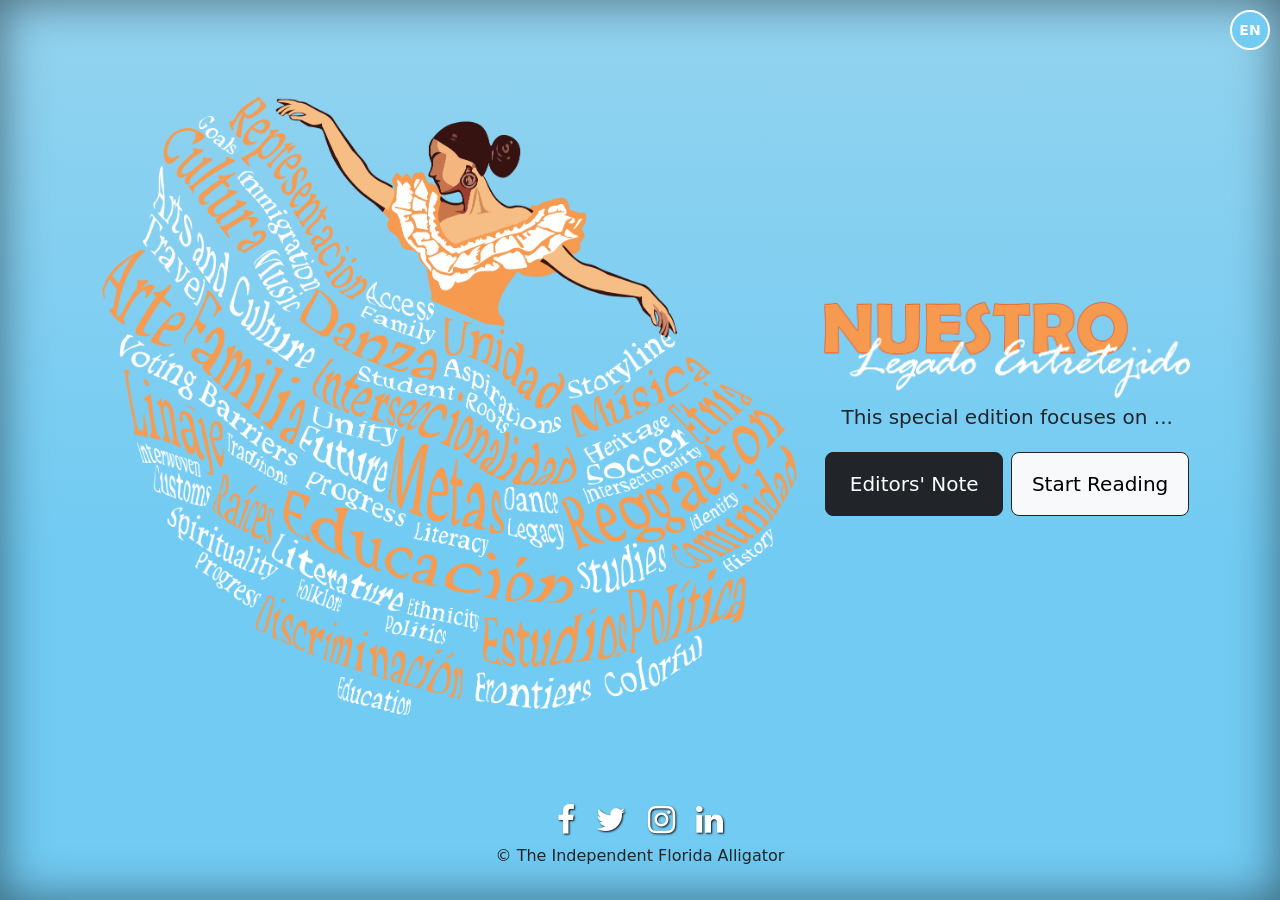
==== index.html @ 2600139e "Initial Commit of legado website added the first articles and some dummy data to the site" ====
<!doctype html>
<html lang="en">

<head>
  <meta charset="utf-8">
  <meta name="viewport" content="width=device-width, initial-scale=1">
  <meta name="description" content="">

  <title>Nuestro Legado Entretejido - The Independent Florida Alligator</title>

  <link href="https://cdn.jsdelivr.net/npm/bootstrap@5.3.2/dist/css/bootstrap.min.css" rel="stylesheet"
    integrity="sha384-T3c6CoIi6uLrA9TneNEoa7RxnatzjcDSCmG1MXxSR1GAsXEV/Dwwykc2MPK8M2HN" crossorigin="anonymous">

  <link rel="stylesheet" href="https://stackpath.bootstrapcdn.com/font-awesome/4.7.0/css/font-awesome.min.css">

  <!-- Custom styles for this template -->
  <link href="css/styles.css" rel="stylesheet">

  <script src="scripts/language-utils.js"></script>
</head>

<body class="text-center h-100">

  <div class="container d-flex w-100 h-100 p-3 mx-auto flex-column justify-content-between" style="max-width: 100rem;">

    <div class="language-toggle">
      <button id="langToggle" onclick="toggleLanguage()">EN</button>
  </div>

    <main class="container px-3 m-auto d-flex flex-column flex-lg-row align-items-center justify-content-between" role="main">
      <img src="images/wrap_subject.png" id="dressImage" class="pb-3 p-lg-3" height="650px" width="800px" alt="Graphic of a woman with a dress composed of various culture elements and societal issues">

      <div id="aboutContainer" class="d-flex flex-column p-lg-2">
          <img src="images/wrap_title.png" id="legadoBodyLogo" class="pb-1" alt="Banner for the special edition, with the Nuestro Legado Entretejido title">

          <p id="lead" class="lang-en">This special edition focuses on ...</p>
          <p id="lead" class="lang-es" style="display: none;">Esta edición especial se centra en ...</p>

          <div id="bodyNavButts" class="d-flex flex-row align-items-center justify-content-center w-100">
              <a href="#" class="btn btn-lg btn-light border-dark bg-dark m-1 p-3 text-nowrap w-50" data-bs-toggle="modal"
                data-bs-target="#noteModal">
                <span class="lang-en">Editors' Note</span>
                <span class="lang-es" style="display: none;">Nota del Editor</span>
              </a>
              <a href="student-impact.html" id="start-button" class="btn btn-lg btn-info m-1 p-3 text-nowrap text-bg-light fw-b w-50 border border-dark">
                  <span class="lang-en">Start Reading</span>
                  <span class="lang-es" style="display: none;">Comenzar a Leer</span>
              </a>
          </div>
      </div>
    </main>

    <footer class="w-100">
      <div class="social-media">
        <a href="https://www.facebook.com/floridaalligator/"><i class="fa fa-facebook mx-2"></i></a>
        <a href="https://twitter.com/thealligator"><i class="fa fa-twitter mx-2"></i></a>
        <a href="https://www.instagram.com/thealligator_/?hl=en"><i class="fa fa-instagram mx-2"></i></a>
        <a href="https://www.linkedin.com/company/ifl-alligator/mycompany/"><i class="fa fa-linkedin mx-2"></i></a>
      </div>
      <p>&copy; The Independent Florida Alligator</p>
    </footer>
  </div>

  <div id="noteModal" class="modal fade" tabindex="-1" aria-hidden="true">
    <div class="modal-dialog modal-lg">
      <div class="modal-content">
        <div class="modal-header flex-column align-items-center p-4">
          <button type="button" class="btn-close" data-bs-dismiss="modal" aria-label="Close"></button>
          <div class="px-4">

            <h1 id="articleTitle" class="fs-2">
              <span class="lang-en">[en editors note title]<br>[en editors note subtitle]</span>
              <span class="lang-es" style="display: none;">[es editors note title]<br>[es editors note subtitle]</span>
            </h1>

            <div>By <span id="articleAuthor">
              <span class="lang-en">The Alligator Editorial Board</span>
              <span class="lang-es" style="display: none;">El Consejo Editorial de The Alligator</span>
            </span></div>

          </div>
        </div>
        <div class="modal-body d-flex flex-column px-5 py-4 row-gap-4 border-bottom">
          <div id="articleBody" class="text-start">
            <span class="lang-en">
              <p>[Insert editor's note (en) here]</p><p>[Paragraph 2...] Lorem ipsum dolor sit amet, consectetur adipiscing elit. Aliquam venenatis faucibus mauris non condimentum. Phasellus ac ultricies massa. Nunc ut quam eros. Sed vulputate diam sit amet odio vestibulum, sit amet dignissim lacus bibendum. Integer faucibus nunc lectus, eu commodo ipsum finibus et. Fusce sed accumsan purus. Cras eget libero vitae diam tincidunt imperdiet. Sed blandit turpis eget sem tempor efficitur. Sed velit ante, gravida id faucibus quis, blandit sed tortor. Integer sagittis sapien ac dui mattis efficitur. Nunc ac consectetur magna. Ut viverra elit est, vel faucibus risus consequat eget. Sed tincidunt nec velit sed consectetur.</p>
            </span>
            <span class="lang-es" style="display: none;">
              <p>[Insert editor's note (es) here]</p><p>[Parrafo 2...] Lorem ipsum dolor sit amet, consectetur adipiscing elit. Aliquam venenatis faucibus mauris non condimentum. Phasellus ac ultricies massa. Nunc ut quam eros. Sed vulputate diam sit amet odio vestibulum, sit amet dignissim lacus bibendum. Integer faucibus nunc lectus, eu commodo ipsum finibus et. Fusce sed accumsan purus. Cras eget libero vitae diam tincidunt imperdiet. Sed blandit turpis eget sem tempor efficitur. Sed velit ante, gravida id faucibus quis, blandit sed tortor. Integer sagittis sapien ac dui mattis efficitur. Nunc ac consectetur magna. Ut viverra elit est, vel faucibus risus consequat eget. Sed tincidunt nec velit sed consectetur.</p>
            </span>

          </div>
        </div>
        <div class="px-5 py-4">
          <p id="articleAbout"><i>
            <span class="lang-en">The Editorial Board consists of [insert current editorial board (en)].</span>
            <span class="lang-es" style="display: none;">El Consejo Editorial está formado por [insert current editorial board (es)].</span>
            
          </i>
          <p>
        </div>
        <div class="modal-footer">
          <button type="button" class="btn btn-secondary" data-bs-dismiss="modal">Close</button>
        </div>
      </div>
    </div>
  </div>

  <script src="https://cdn.jsdelivr.net/npm/bootstrap@5.3.2/dist/js/bootstrap.bundle.min.js"
    integrity="sha384-C6RzsynM9kWDrMNeT87bh95OGNyZPhcTNXj1NW7RuBCsyN/o0jlpcV8Qyq46cDfL"
    crossorigin="anonymous"></script>



</body>

</html>
---- css/styles.css ----
/*
 * Globals
 */

 html {
  height: 100%;
 }

 body { 
  height: 100%;
  background: #71cbf3;
  background: -moz-linear-gradient(0deg, #71cbf3 38%, #93d3ef 100%);
  background: -webkit-linear-gradient(0deg, #71cbf3 38%, #93d3ef 100%);
  background: linear-gradient(0deg, #71cbf3 38%, #93d3ef 100%) !important;
  filter: progid:DXImageTransform.Microsoft.gradient(startColorstr="#71cbf3",endColorstr="#93d3ef",GradientType=1);
  box-shadow: inset 0 0 3rem rgba(0, 0, 0, .5);
}

/* Custom default button */
.btn-light,
.btn-light:hover,
.btn-light:focus {
  color: #fff;
  text-shadow: none; /* Prevent inheritance from `body` */
}

.my-bg-blue {
  background: #71cbf3;
  border: solid 1px #131313;
}

.my-text-blue {
  color: #71cbf3;
  text-shadow: 1px 1px 2px #131313;
}


/*
 * Header
 */
 .nav-masthead {
  text-shadow: 0 .05rem .1rem rgba(0, 0, 0, .5);
 }

.nav-masthead .nav-link {
  color: rgba(0, 0, 0, .5);
  border-bottom: .25rem solid transparent;
}

.nav-masthead .nav-link:hover,
.nav-masthead .nav-link:focus {
  border-bottom-color: rgba(0, 0, 0, .25);
}

.nav-masthead .nav-link + .nav-link {
  margin-left: 1rem;
}

.nav-masthead .active {
  color: rgba(0, 0, 0, 1);
  border-bottom-color:rgba(0, 0, 0, 1);
}

/* Article Modal */
#articleContainer {
  text-shadow: none !important;
}

#articleBody p:last-of-type {
  margin: 0 !important;
  padding: 0 !important;
}

.card {
  cursor: pointer;
}

.social-media a {
  color: #fff;
  text-shadow: 1px 1px 2px #131313;
  font-size: 2rem;
}

.btn:active {
  transform: scale(0.96);
}

.btn:hover {
  border: none !important;
  box-shadow: 0px 2px 2px 6px rgba(35, 204, 255, 0.5);
}

#brainAnimation {
  width: 65%;
}

#aboutContainer {
  width: 35%;
}

#aboutContainer h1 {
  font-size: 2rem;
}

#stigmaNavLogo {
  display: none;
}

#stigmaBodyLogo {
  display: block;
}

#lead {
  font-size: 1.25rem;
  font-weight: 300;
}

#navBannerX {
  height: 1.5rem;
}

#navBannerAlligator {
  display: block;
  height: 3rem;
}

#bodyNavButts button { 
  margin: 0.5rem;
  height: 3rem;
  width: 45%;
}

/*
#bodyNavButts button {
  flex: 1 0 35%; 
  margin: 5px;
  height: auto;
}
*/

/* Language Toggle */
.language-toggle {
  position: fixed;
  top: 10px;
  right: 10px;
  z-index: 1000;
}

#langToggle {
  background-color: #71cbf3;
  color: #fff;
  border: 2px solid #fff;
  border-radius: 50%;
  width: 40px;
  height: 40px;
  font-size: 14px;
  font-weight: bold;
  cursor: pointer;
  transition: all 0.3s ease;
}

#langToggle:hover {
  background-color: #93d3ef;
  transform: scale(1.1);
}

@media (max-width: 991px) {
  html, body {
    height: auto !important;
  }

  #brainAnimation {
    width: 100%;
  }
  
  #stigmaNavLogo {
    display: block;
  }
  
  #navBannerX {
    display: block;
  }
  
  #navBannerAlligator {
    display: block;
  }

  #aboutContainer {
    width: 100%;
  }

  #stigmaNavLogo {
    display: block;
  }

  #stigmaBodyLogo {
    display: none;
  }


}
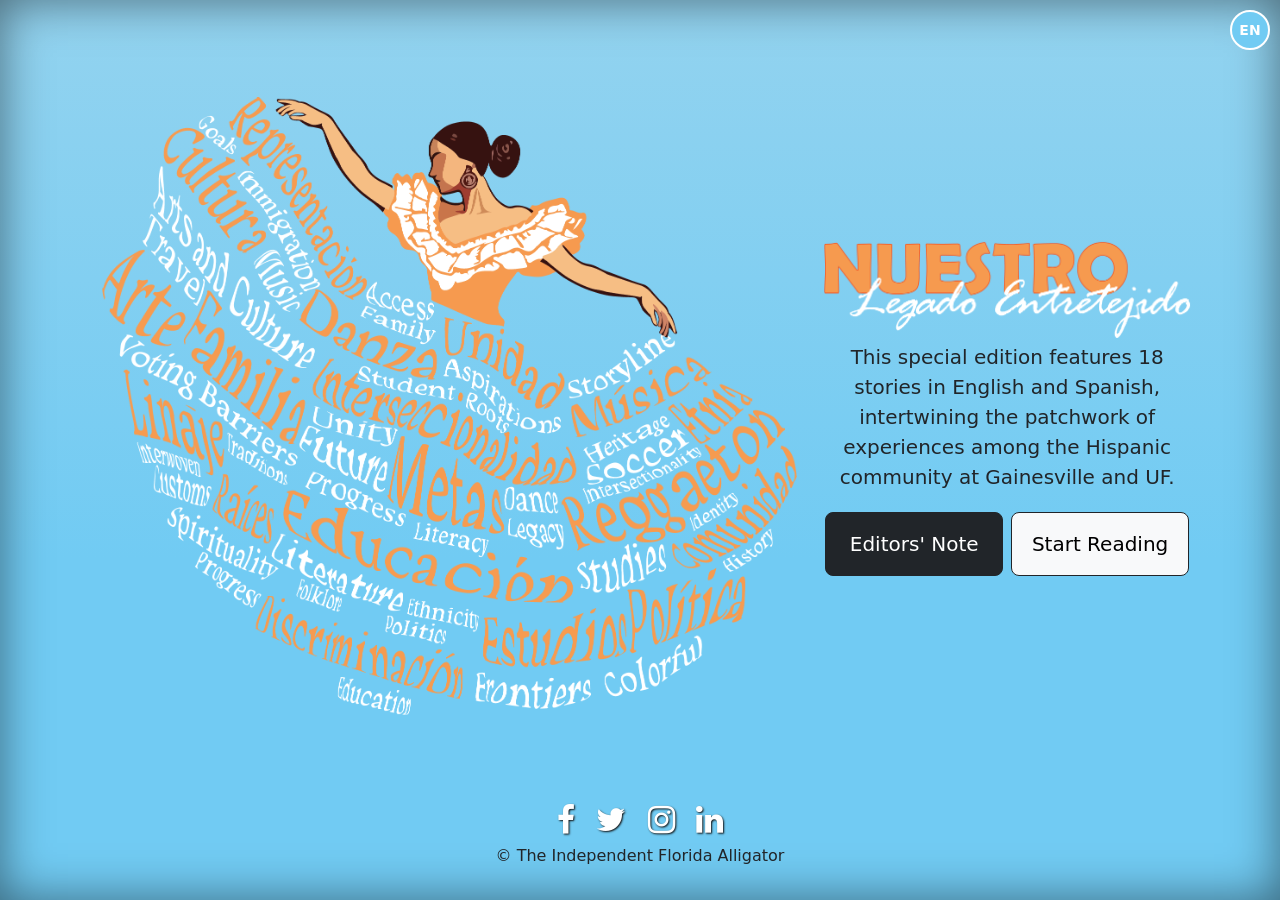
==== commit 9e65a5d0: "Fixed bug where translator persisted if second article selected had none" ====
--- a/index.html
+++ b/index.html
@@ -7,6 +7,9 @@
   <meta name="description" content="">
 
   <title>Nuestro Legado Entretejido - The Independent Florida Alligator</title>
+  <meta property="og:image" content="images/wrap.jpg" />
+  <link rel="shortcut icon" type="image/x-icon" href="favicon.ico" />
+
 
   <link href="https://cdn.jsdelivr.net/npm/bootstrap@5.3.2/dist/css/bootstrap.min.css" rel="stylesheet"
     integrity="sha384-T3c6CoIi6uLrA9TneNEoa7RxnatzjcDSCmG1MXxSR1GAsXEV/Dwwykc2MPK8M2HN" crossorigin="anonymous">
@@ -33,8 +36,8 @@
       <div id="aboutContainer" class="d-flex flex-column p-lg-2">
           <img src="images/wrap_title.png" id="legadoBodyLogo" class="pb-1" alt="Banner for the special edition, with the Nuestro Legado Entretejido title">
 
-          <p id="lead" class="lang-en">This special edition focuses on ...</p>
-          <p id="lead" class="lang-es" style="display: none;">Esta edición especial se centra en ...</p>
+          <p id="lead" class="lang-en">This special edition features 18 stories in English and Spanish, intertwining the patchwork of experiences among the Hispanic community at Gainesville and UF.</p>
+          <p id="lead" class="lang-es" style="display: none;">Esta edición especial contiene 18 historias en inglés y español, entretejiendo el mosaico de experiencias en la comunidad hispana de Gainesville y la UF.</p>
 
           <div id="bodyNavButts" class="d-flex flex-row align-items-center justify-content-center w-100">
               <a href="#" class="btn btn-lg btn-light border-dark bg-dark m-1 p-3 text-nowrap w-50" data-bs-toggle="modal"
@@ -42,7 +45,7 @@
                 <span class="lang-en">Editors' Note</span>
                 <span class="lang-es" style="display: none;">Nota del Editor</span>
               </a>
-              <a href="student-impact.html" id="start-button" class="btn btn-lg btn-info m-1 p-3 text-nowrap text-bg-light fw-b w-50 border border-dark">
+              <a href="sports.html" id="start-button" class="btn btn-lg btn-info m-1 p-3 text-nowrap text-bg-light fw-b w-50 border border-dark">
                   <span class="lang-en">Start Reading</span>
                   <span class="lang-es" style="display: none;">Comenzar a Leer</span>
               </a>
@@ -69,13 +72,13 @@
           <div class="px-4">
 
             <h1 id="articleTitle" class="fs-2">
-              <span class="lang-en">[en editors note title]<br>[en editors note subtitle]</span>
-              <span class="lang-es" style="display: none;">[es editors note title]<br>[es editors note subtitle]</span>
+              <span class="lang-en">Our interwoven legacy</span>
+              <span class="lang-es" style="display: none;">Nuestro legado entretejido</span>
             </h1>
 
             <div>By <span id="articleAuthor">
-              <span class="lang-en">The Alligator Editorial Board</span>
-              <span class="lang-es" style="display: none;">El Consejo Editorial de The Alligator</span>
+              <span class="lang-en">Alligator Editorial Board</span>
+              <span class="lang-es" style="display: none;">Consejo Editorial del Alligator</span>
             </span></div>
 
           </div>
@@ -83,18 +86,18 @@
         <div class="modal-body d-flex flex-column px-5 py-4 row-gap-4 border-bottom">
           <div id="articleBody" class="text-start">
             <span class="lang-en">
-              <p>[Insert editor's note (en) here]</p><p>[Paragraph 2...] Lorem ipsum dolor sit amet, consectetur adipiscing elit. Aliquam venenatis faucibus mauris non condimentum. Phasellus ac ultricies massa. Nunc ut quam eros. Sed vulputate diam sit amet odio vestibulum, sit amet dignissim lacus bibendum. Integer faucibus nunc lectus, eu commodo ipsum finibus et. Fusce sed accumsan purus. Cras eget libero vitae diam tincidunt imperdiet. Sed blandit turpis eget sem tempor efficitur. Sed velit ante, gravida id faucibus quis, blandit sed tortor. Integer sagittis sapien ac dui mattis efficitur. Nunc ac consectetur magna. Ut viverra elit est, vel faucibus risus consequat eget. Sed tincidunt nec velit sed consectetur.</p>
+              <p>Like an intricately woven quilt, the key to any community is honoring and highlighting the shared experiences that bind us together despite our differences in background. The Alligator always seeks to create equitable, accessible coverage of the UF and Gainesville communities, stitching together well-loved and worn traditions with the issues facing us today.</p><p>Approximately 12% of the Gainesville population and 21% of UF’s student population identify as Hispanic or Latino, reflective of the nationwide 19%. Despite the prevalence of these communities, the newsroom often leaves rich, engaging stories untold.</p><p>This edition features 18 stories in English and Spanish, from a profile of Gainesville’s beloved La Cocina de Abuela to a look at how Alachua County Public Schools hopes to solve its ELA proficiency gap between white and Hispanic students. Our primary goal was to highlight and amplify the voices of UF and Gainesville’s Spanish-speaking community in an accessible format.</p><p>While the breadth of experiences facing the Spanish-speaking community could not nearly be captured in a single edition, increasing the accessibility and equity of our coverage is a goal the Alligator strives to improve with each story told. </p><p>While this edition highlights Gainesville’s Spanish-speaking community, you can read El Caimán, the Alligator’s permanent Spanish section in all weekly editions.</p>
             </span>
             <span class="lang-es" style="display: none;">
-              <p>[Insert editor's note (es) here]</p><p>[Parrafo 2...] Lorem ipsum dolor sit amet, consectetur adipiscing elit. Aliquam venenatis faucibus mauris non condimentum. Phasellus ac ultricies massa. Nunc ut quam eros. Sed vulputate diam sit amet odio vestibulum, sit amet dignissim lacus bibendum. Integer faucibus nunc lectus, eu commodo ipsum finibus et. Fusce sed accumsan purus. Cras eget libero vitae diam tincidunt imperdiet. Sed blandit turpis eget sem tempor efficitur. Sed velit ante, gravida id faucibus quis, blandit sed tortor. Integer sagittis sapien ac dui mattis efficitur. Nunc ac consectetur magna. Ut viverra elit est, vel faucibus risus consequat eget. Sed tincidunt nec velit sed consectetur.</p>
+              <p>Como una colcha tejida intrincadamente, la clave para cualquier comunidad es honrar y destacar las experiencias compartidas que nos unen a pesar de nuestros orígenes diferentes. El Alligator siempre busca crear cobertura equitativa y accesible de la comunidad de Gainesville y la UF, conectando las tradiciones existentes con los problemas a los que nos enfrentamos hoy.</p><p>Aproximadamente el 12% de la población de Gainesville y el 21% de la población estudiantil de la UF se identifican como hispanos o latinos, reflejando el 19% de toda la nación. A pesar de la prevalencia de estas comunidades, los medios de comunicación tienden a omitir historias enriquecedoras e interesantes.</p><p>Esta edición presenta 18 historias en inglés y español, desde un pérfil sobre la amada Cocina de Abuela de Gainesvillle a un análisis sobre como las Escuelas Públicas del Condado de Alachua buscan resolver la brecha en el rendimiento de los alumnos hispanos en lenguaje y literatura. Nuestra meta principal fue destacar y amplificar las voces de la comunidad hispanohablante de Gainesville y la UF en un formato accesible.</p><p>Aunque la amplitud de experiencias que la comunidad hispanohablante confronta no podría ser capturada en una sola edición, incrementar la accesibilidad y equidad de nuestra cobertura es un objetivo que el Alligator busca mejorar con cada historia nueva.</p><p>Aunque esta edición destaca la comunidad hispanohablante de Gainesville, siempre puedes leer El Caimán, la sección permanente en español del Alligator en todas las ediciones semanales.</p>
             </span>
 
           </div>
         </div>
         <div class="px-5 py-4">
           <p id="articleAbout"><i>
-            <span class="lang-en">The Editorial Board consists of [insert current editorial board (en)].</span>
-            <span class="lang-es" style="display: none;">El Consejo Editorial está formado por [insert current editorial board (es)].</span>
+            <span class="lang-en">The Editorial Board consists of Editor-in-Chief Aidan Bush, Engagement Managing Editor Valentina Sandoval, Digital Managing Editor Diego Perdomo and Senior News Director Peyton Harris.</span>
+            <span class="lang-es" style="display: none;">El Consejo Editorial consiste del editor en jefe Aidan Bush, la gerente editorial de participación Valentina Sandoval, el gerente editorial digital Diego Perdomo y la directora de noticias Peyton Harris.</span>
             
           </i>
           <p>
